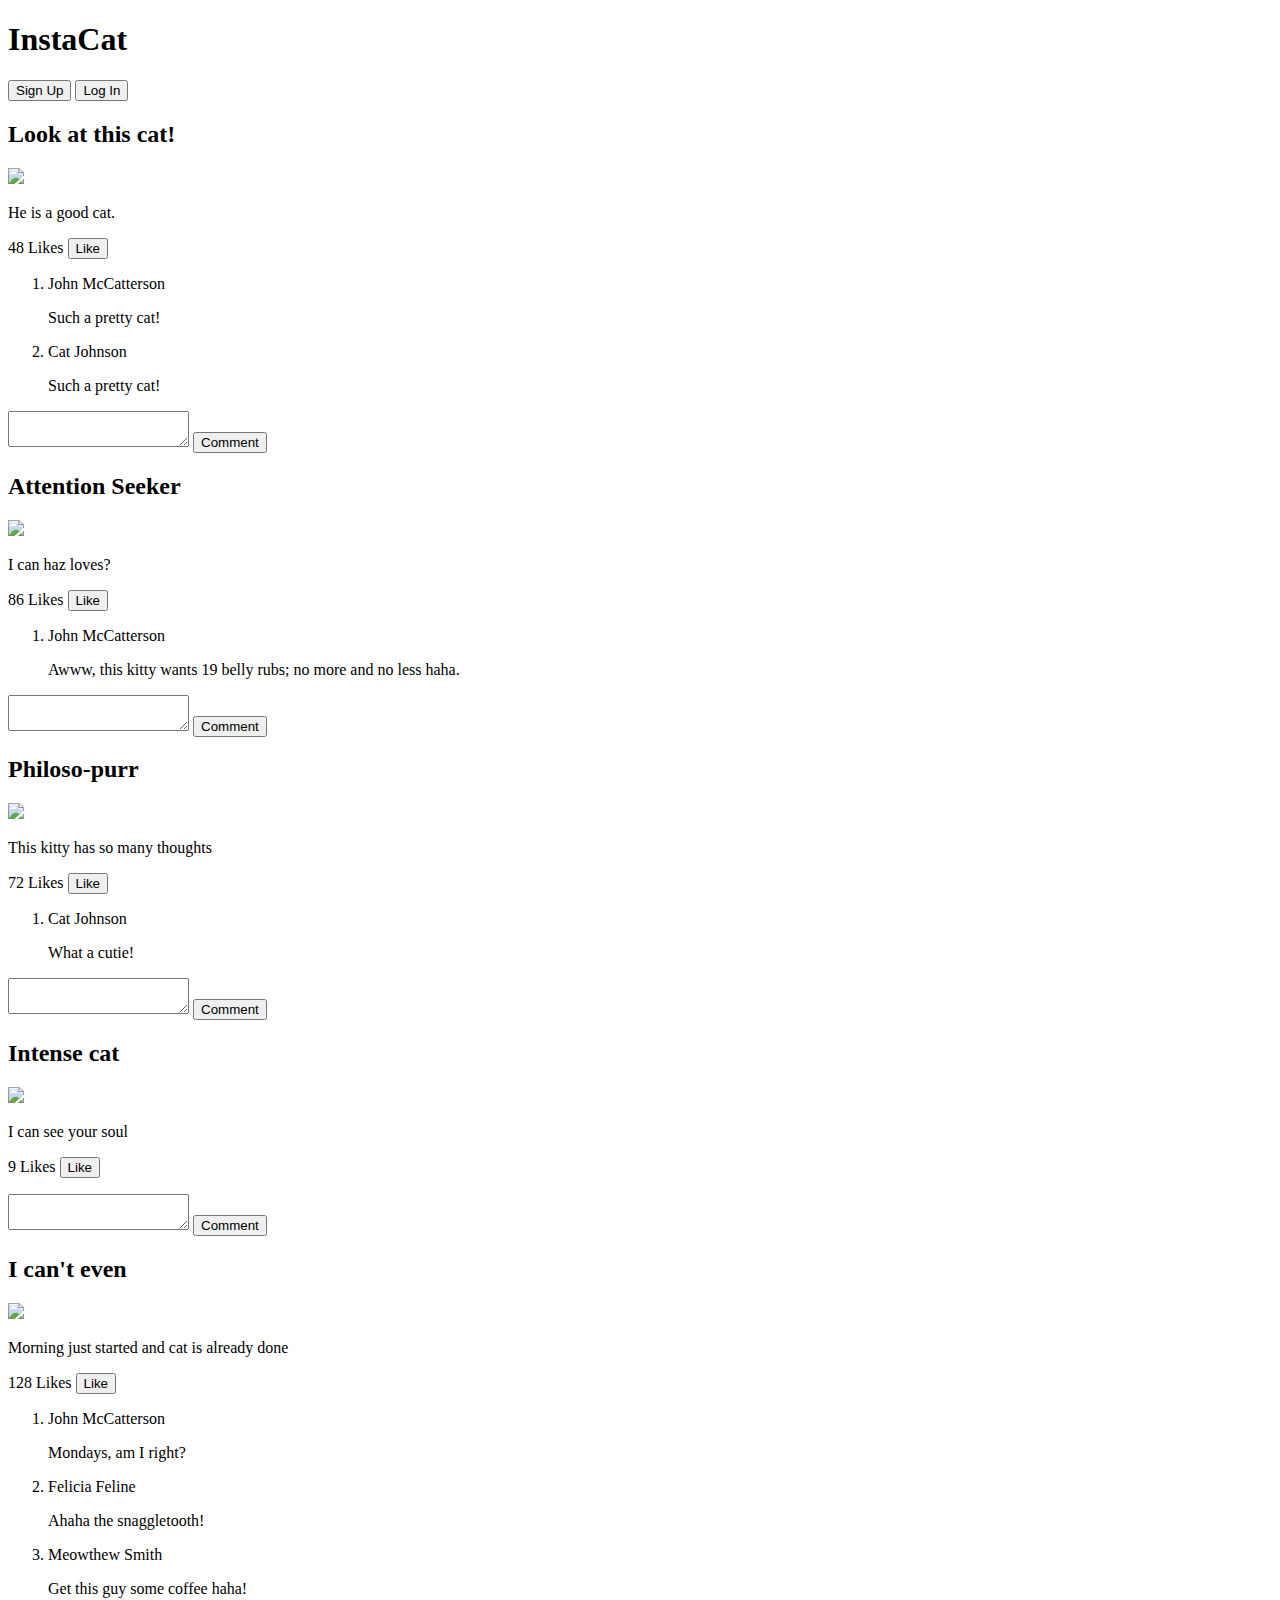
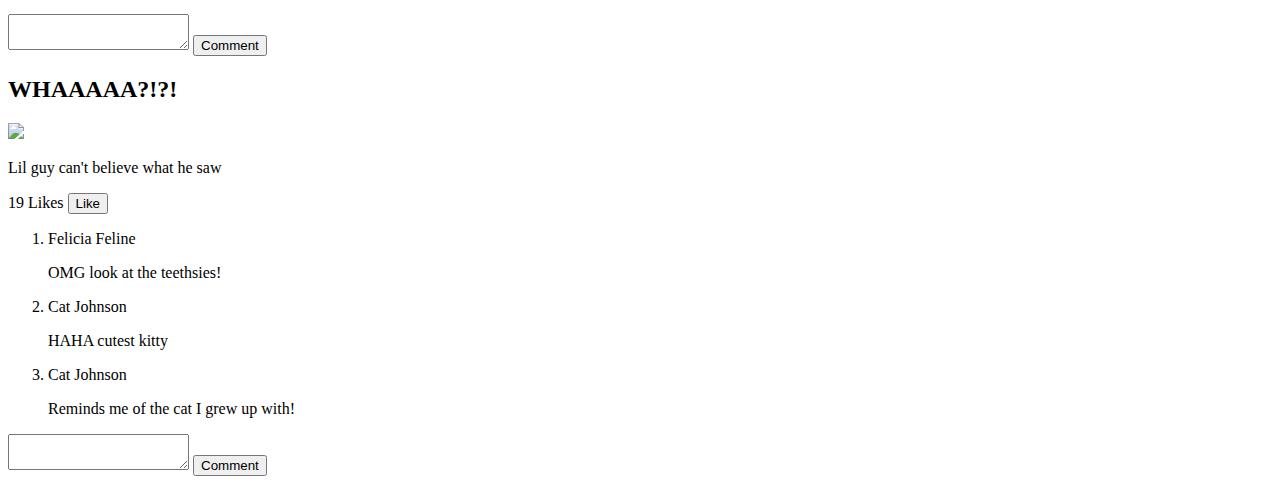
==== index.html @ aa46f7ef "Updated README and added varying copy to the posts." ====
<!DOCTYPE html>
<html>
    <!--
         Resources are already defined here.
         If you wish, feel free to include sources for new font families
         or an icon library (like Font Awesome).
    -->
    <head>
        <meta charset="UTF-8">
        <meta name="viewport" content="width=device-width, initial-scale=1">
        <title>InstaCat</title>
        <link rel="stylesheet" href="css/style.css">
    </head>
    <body>
        <header id="app-header">
            <h1>InstaCat</h1>
            <nav>
                <button>Sign Up</button>
                <button>Log In</button>
            </nav>
        </header>
        <main id="app-main">
            <!--
                 The main section houses an infinite scrolling collection of
                 posts. For the purpose of this mockup, it is just six static
                 posts.
            -->
            <section class="cat-post">
                <article class="post-content">
                    <h2>Look at this cat!</h2>
                    <img src="img/cat_1.jpg"/>
                    <p>He is a good cat.</p>
                </article>
                <div class="post-social">
                    <span>48 Likes</span>
                    <button>Like</button>
                </div>
                <div class="post-comments">
                    <ol class="comment-list">
                        <li>
                            <span class="user-name">
                                John McCatterson
                            </span>
                            <p class="content"> Such a pretty cat!</p>
                        </li>
                        <li>
                            <span class="user-name">
                                Cat Johnson
                            </span>
                            <p class="content">Such a pretty cat!</p>
                        </li>
                    </ol>
                    <form class="comment-form">
                        <textarea name="comment"></textarea>
                        <input type="button" value="Comment"/>
                    </form>
                </div>
            </section>
            <section class="cat-post">
                <article class="post-content">
                    <h2>Attention Seeker</h2>
                    <img src="img/cat_2.jpg"/>
                    <p>I can haz loves?</p>
                </article>
                <div class="post-social">
                    <span>86 Likes</span>
                    <button>Like</button>
                </div>
                <div class="post-comments">
                    <ol class="comment-list">
                        <li>
                            <span class="user-name">
                                John McCatterson
                            </span>
                            <p class="content">Awww, this kitty wants 19 belly rubs; no more and no less haha.</p>
                        </li>
                    </ol>
                    <form class="comment-form">
                        <textarea name="comment"></textarea>
                        <input type="button" value="Comment"/>
                    </form>
                </div>
            </section>
            <section class="cat-post">
                <article class="post-content">
                    <h2>Philoso-purr</h2>
                    <img src="img/cat_3.jpg"/>
                    <p>This kitty has so many thoughts</p>
                </article>
                <div class="post-social">
                    <span>72 Likes</span>
                    <button>Like</button>
                </div>
                <div class="post-comments">
                    <ol class="comment-list">
                        <li>
                            <span class="user-name">
                                Cat Johnson
                            </span>
                            <p class="content">What a cutie!</p>
                        </li>
                    </ol>
                    <form class="comment-form">
                        <textarea name="comment"></textarea>
                        <input type="button" value="Comment"/>
                    </form>
                </div>
            </section>
            <section class="cat-post">
                <article class="post-content">
                    <h2>Intense cat</h2>
                    <img src="img/cat_4.jpg"/>
                    <p>I can see your soul</p>
                </article>
                <div class="post-social">
                    <span>9 Likes</span>
                    <button>Like</button>
                </div>
                <div class="post-comments">
                    <ol class="comment-list">
                    </ol>
                    <form class="comment-form">
                        <textarea name="comment"></textarea>
                        <input type="button" value="Comment"/>
                    </form>
                </div>
            </section>
            <section class="cat-post">
                <article class="post-content">
                    <h2>I can't even</h2>
                    <img src="img/cat_5.jpg"/>
                    <p>Morning just started and cat is already done</p>
                </article>
                <div class="post-social">
                    <span>128 Likes</span>
                    <button>Like</button>
                </div>
                <div class="post-comments">
                    <ol class="comment-list">
                        <li>
                            <span class="user-name">
                                John McCatterson
                            </span>
                            <p class="content">Mondays, am I right?</p>
                        </li>
                        <li>
                            <span class="user-name">
                                Felicia Feline
                            </span>
                            <p class="content">Ahaha the snaggletooth!</p>
                        </li>
                        <li>
                            <span class="user-name">
                                Meowthew Smith
                            </span>
                            <p class="content">Get this guy some coffee haha!</p>
                        </li>
                    </ol>
                    <form class="comment-form">
                        <textarea name="comment"></textarea>
                        <input type="button" value="Comment"/>
                    </form>
                </div>
            </section>
            <section class="cat-post">
                <article class="post-content">
                    <h2>WHAAAAA?!?!</h2>
                    <img src="img/cat_6.jpg"/>
                    <p>Lil guy can't believe what he saw</p>
                </article>
                <div class="post-social">
                    <span>19 Likes</span>
                    <button>Like</button>
                </div>
                <div class="post-comments">
                    <ol class="comment-list">
                        <li>
                            <span class="user-name">
                                Felicia Feline
                            </span>
                            <p class="content">OMG look at the teethsies!</p>
                        </li>
                        <li>
                            <span class="user-name">
                                Cat Johnson
                            </span>
                            <p class="content">HAHA cutest kitty</p>
                        </li>
                        <li>
                            <span class="user-name">
                                Cat Johnson
                            </span>
                            <p class="content">Reminds me of the cat I grew up with!</p>
                        </li>
                    </ol>
                    <form class="comment-form">
                        <textarea name="comment"></textarea>
                        <input type="button" value="Comment"/>
                    </form>
                </div>
            </section>
        </main>
    </body>
</html>
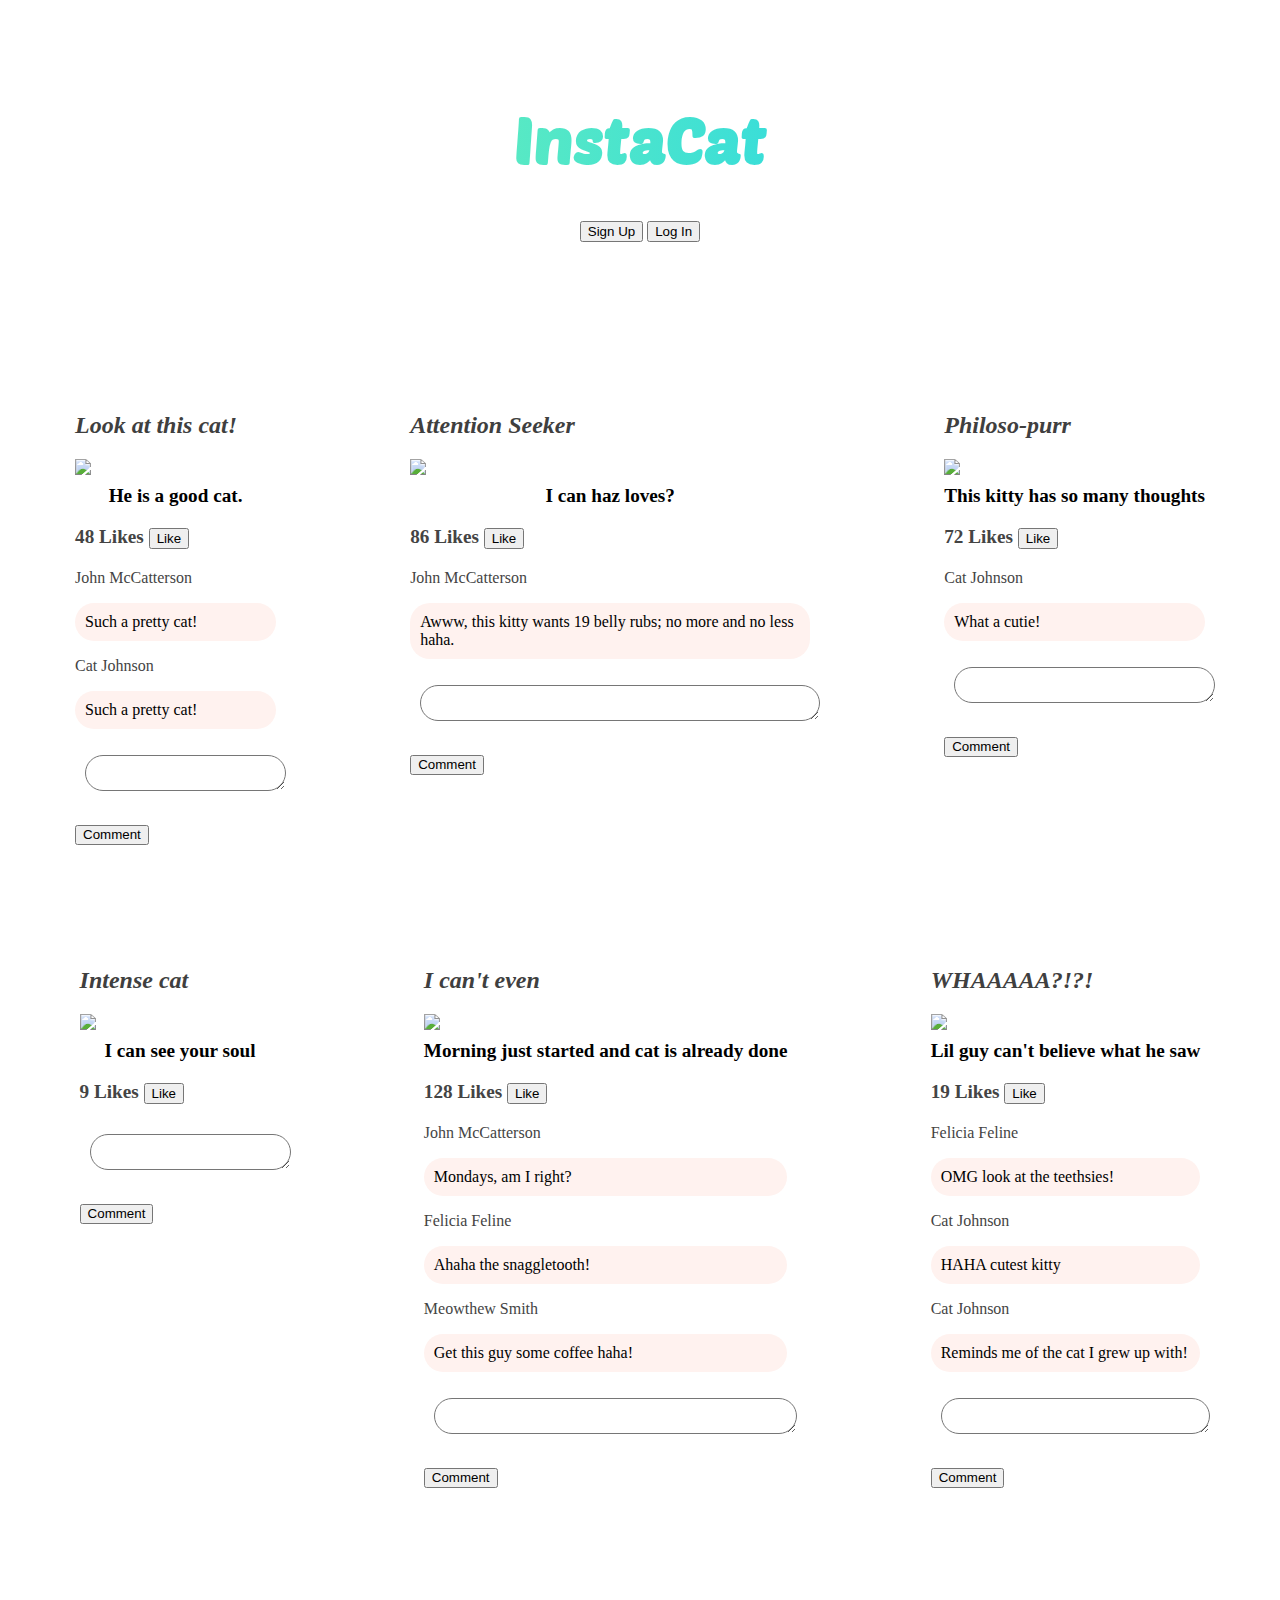
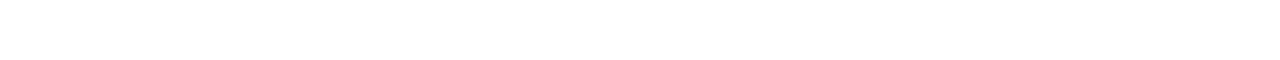
==== commit 47eba965: "Merge 55c2f946c2084f0470341dbf1c0b9aef4f6e1e78 into aa46f7effe9de1ff298a7110493642852562c932" ====
--- a/index.html
+++ b/index.html
@@ -1,17 +1,21 @@
-<!DOCTYPE html>
+<!Doctype>
 <html>
-    <!--
-         Resources are already defined here.
-         If you wish, feel free to include sources for new font families
-         or an icon library (like Font Awesome).
-    -->
-    <head>
-        <meta charset="UTF-8">
-        <meta name="viewport" content="width=device-width, initial-scale=1">
-        <title>InstaCat</title>
-        <link rel="stylesheet" href="css/style.css">
+  <head>
+    <link rel="stylesheet" href="css/style.css">
+    <link rel="stylesheet" href="normalize.css">
+
+<meta name="viewport" content="width=device-width, initial-scale=1">
+<meta charset="utf-8">
+<meta name="viewport" content="width=device-width, initial-scale=1, shrink-to-fit=no">
+<link rel="stylesheet" href="https://maxcdn.bootstrapcdn.com/bootstrap/4.0.0-beta/css/bootstrap.min.css" integrity="sha384-/Y6pD6FV/Vv2HJnA6t+vslU6fwYXjCFtcEpHbNJ0lyAFsXTsjBbfaDjzALeQsN6M" crossorigin="anonymous">
+
+    <title>
+      InstaCat
+    </title>
     </head>
+
     <body>
+
         <header id="app-header">
             <h1>InstaCat</h1>
             <nav>
@@ -19,6 +23,8 @@
                 <button>Log In</button>
             </nav>
         </header>
+
+
         <main id="app-main">
             <!--
                  The main section houses an infinite scrolling collection of
@@ -31,10 +37,12 @@
                     <img src="img/cat_1.jpg"/>
                     <p>He is a good cat.</p>
                 </article>
+
                 <div class="post-social">
                     <span>48 Likes</span>
                     <button>Like</button>
                 </div>
+
                 <div class="post-comments">
                     <ol class="comment-list">
                         <li>
@@ -52,10 +60,12 @@
                     </ol>
                     <form class="comment-form">
                         <textarea name="comment"></textarea>
-                        <input type="button" value="Comment"/>
-                    </form>
-                </div>
-            </section>
+                        <input class="test" type="button" value="Comment"/>
+                    </form>
+                </div>
+            </section>
+
+
             <section class="cat-post">
                 <article class="post-content">
                     <h2>Attention Seeker</h2>
@@ -81,6 +91,8 @@
                     </form>
                 </div>
             </section>
+
+
             <section class="cat-post">
                 <article class="post-content">
                     <h2>Philoso-purr</h2>
@@ -106,6 +118,8 @@
                     </form>
                 </div>
             </section>
+
+
             <section class="cat-post">
                 <article class="post-content">
                     <h2>Intense cat</h2>
@@ -125,6 +139,8 @@
                     </form>
                 </div>
             </section>
+
+
             <section class="cat-post">
                 <article class="post-content">
                     <h2>I can't even</h2>
@@ -162,6 +178,8 @@
                     </form>
                 </div>
             </section>
+
+
             <section class="cat-post">
                 <article class="post-content">
                     <h2>WHAAAAA?!?!</h2>
@@ -199,6 +217,8 @@
                     </form>
                 </div>
             </section>
+
+
         </main>
     </body>
 </html>
--- a/css/style.css
+++ b/css/style.css
@@ -0,0 +1,207 @@
+/**
+ * This is your playground! Create all of your styling here.
+ *
+ * If you create your own color palette, please list out the primary/secondary/tertiary
+ * colors you made for reference, along with any other design brand decisions.
+  */
+@font-face {
+    font-family: 'poetsen_oneregular';
+    src: url('poetsenone-regular-webfont.woff2') format('woff2'),
+         url('poetsenone-regular-webfont.woff') format('woff');
+    font-weight: normal;
+    font-style: normal;
+}
+
+@mixin button{
+  background-color:tomato;
+  border: none;
+  margin:10px;
+  height:40px;
+  width:150px;
+  color:white;
+  border-radius:5%;
+  transition-duration: .5s;
+  @content;
+}
+
+@mixin likebutton{
+  background-color: tomato;
+  border:none;
+  margin:10px;
+  padding: 2px 25px;
+  color:white;
+  border-radius: 7%;
+  transition-duration: .5s;
+  &:active {
+    background-color: #ef5439;
+    box-shadow: 0 5px #666;
+    transform: translateY(5px);
+  } 
+}
+
+@mixin combutton{
+  background-color: #84ccbe;
+  border:none;
+  margin:10px;
+  padding: 10px 30px;
+  color:white;
+  border-radius: 4%;
+}
+
+@mixin image{
+    max-width:100%;
+    border: 1px solid #d8d8d8;
+    border-radius: 25px;
+    padding: 10 10 10 10;
+    -webkit-box-shadow: 0px 11px 25px -2px rgba(0,0,0,0.6);
+    -moz-box-shadow: 0px 11px 25px -2px rgba(0,0,0,0.6);
+    box-shadow: 0px 11px 25px -2px rgba(0,0,0,0.6);
+  }
+
+
+$decortext:'poetsen_oneregular';
+$breakone: 500px; //Media Breakpoint One
+$breaktwo:800px; //Media Breakpoint Two
+$breakthree:1500px;  //Media Breakpoint Three
+
+
+ header{
+   position: sticky;
+   top:0;
+   background: linear-gradient(to bottom, rgba(255,255,255,1) 50%, rgba(248,80,50,0) 100%);
+   z-index: 10;
+   margin-bottom: 40px;
+ }
+
+  header h1{
+      font-family: 'poetsen_oneregular';
+      text-align: center;
+      margin-top: 100px;
+      font-size: 4em;
+      background-image: linear-gradient(to right, #92fe9d 0%, #00c9ff 100%);
+    -webkit-background-clip: text;
+    -webkit-text-fill-color: transparent;
+      @media (min-width: $breaktwo){
+        font-size: 6.7em;
+      }
+  }
+
+header nav{
+  text-align: center;
+    button{
+      @include button;
+        margin-bottom: 20px;
+        &:hover{
+        background-color: #ec8c69;
+        transition-duration: .3s;
+        &:active {
+          background-color: #ec8c69;
+          box-shadow: 0 5px #666;
+          transform: translateY(5px);
+        }
+      }
+    }
+  }
+
+  #app-main{
+    display: flex;
+      flex-wrap:wrap;
+    justify-content: space-around;
+    margin-bottom: 200px;
+    @media (min-width: $breaktwo){
+    display: flex;
+    flex-wrap:wrap;
+    justify-content: space-around;
+  }
+  }
+
+  .cat-post{
+  max-width: 400px;
+  margin-left: 5%;
+  margin-right:5%;
+      @media (min-width: $breaktwo){
+        margin-bottom: 100px;
+        width: 600px;
+      @media(min-width: $breakthree){
+
+      }
+      }
+  }
+
+.post-content{
+  margin-top: 150px;
+  img{
+    @include image;
+  }
+  p{
+    margin-top: 10px;
+    font-weight: bold;
+    text-align: center;
+    font-size: 1.2em;
+  }
+  h2{
+  color:#3f3f3f;
+  font-family: $decortext;
+  font-style: italic;
+}
+}
+
+.content{
+  padding:10px;
+      background-color: #fff2ef;
+      border-radius: 20px;
+}
+
+.post-social {
+    font-size: 1.2em;
+    font-weight: bold;
+    color:#444444;
+      button{
+        display: inline;
+    @include likebutton;
+      &:hover{
+      background-color: #ba3a00;
+      transition-duration: .3s;
+    }
+  }
+}
+
+.post-comments{
+    ol{
+    list-style-type: none;
+    margin-top:20px;
+    padding-left: 0px;
+  }
+}
+
+.user-name{
+  font-family: $decortext;
+  color:#444444;
+}
+
+
+textarea{
+  border-radius: 20px;
+  width:100%;
+  margin:10px;
+  @media (min-width: $breakone){
+    width:100%;
+  }
+}
+
+input{
+  display: block;
+  padding-top: 00px;
+  position: absolute;
+  top:80px;
+  .test{
+    margin-top: -10px;
+  }
+  @include combutton;
+}
+
+.comment-form{
+  padding:0px;
+  position: relative;
+  align-self:flex-end;
+}
